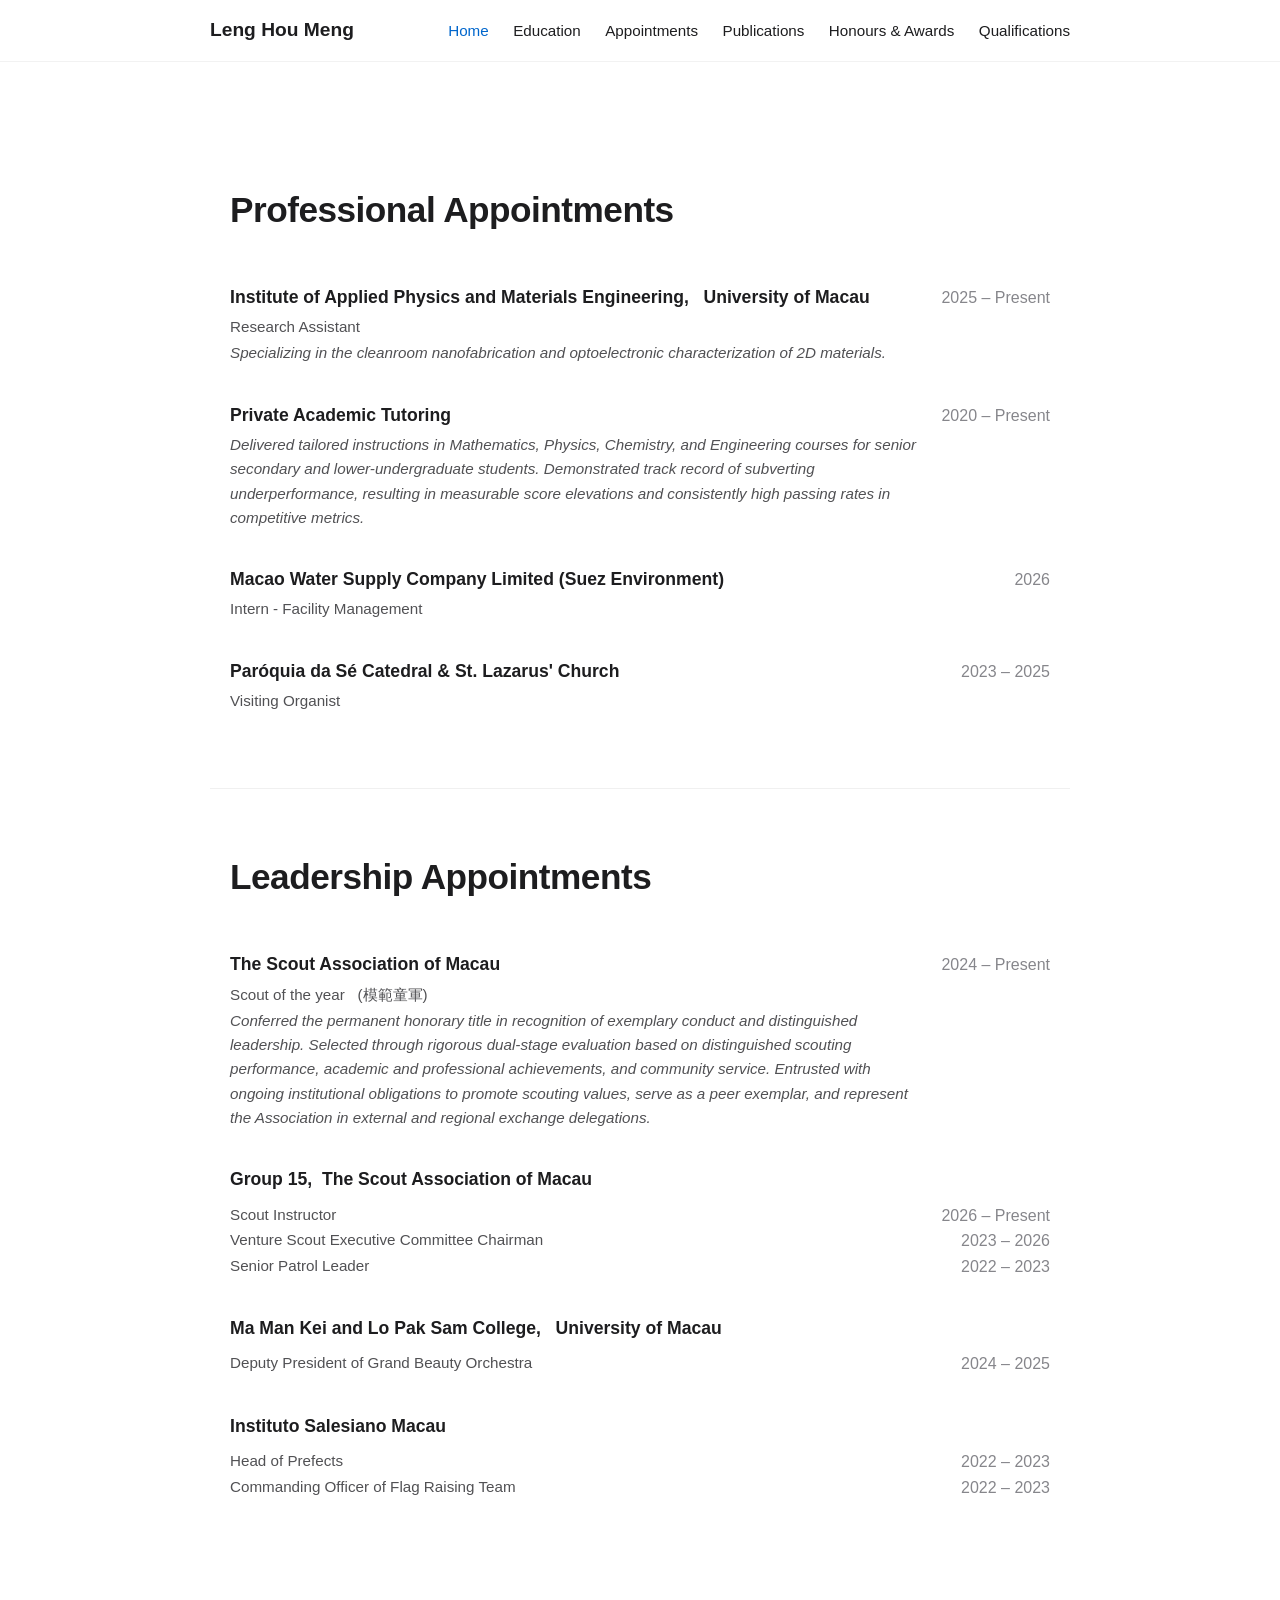
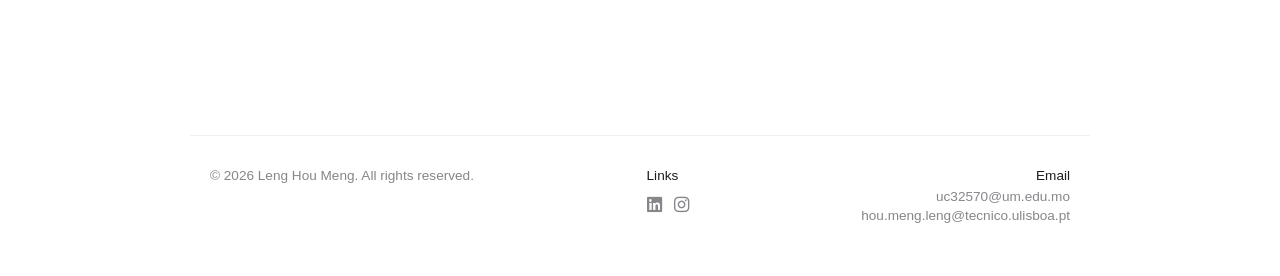
==== appointments.html @ f15a7370 "Add appointments.html with professional details" ====
<!DOCTYPE html>
<html lang="zh-HK">
<head>
    <meta charset="UTF-8">
    <meta name="viewport" content="width=device-width, initial-scale=1.0">
    <title>Appointments | Leng Hou Meng</title>
    
    <!-- 🔗 共享首頁的 CSS 與 Font Awesome 圖標庫 -->
    <link rel="stylesheet" href="style.css">
    <link rel="stylesheet" href="https://cdnjs.cloudflare.com/ajax/libs/font-awesome/6.4.2/css/all.min.css">
</head>
<body>

    <!-- 🌟 頂部導航欄 (與所有頁面完全同步，Appointments 設為 active) -->
    <header>
        <div class="nav-container">
            <a href="index.html" class="logo">Leng Hou Meng</a>
            <nav>
                <a href="index.html" class="nav-link active">Home</a>
                <a href="education.html" class="nav-link">Education</a>
                <a href="appointments.html" class="nav-link">Appointments</a>
                <a href="publications.html" class="nav-link">Publications</a>
                <a href="awards.html" class="nav-link">Honours & Awards</a>
                <a href="qualifications.html" class="nav-link">Qualifications</a>              
            </nav>
        </div>
    </header>

    <!-- 🌟 主要內容區：帶有優雅的淡入動畫 -->
    <main class="fade-in-element">

        <!-- ==========================================================================
             🔬 區塊一：專業與研究聘任 (Professional & Research Appointments)
             ========================================================================== -->
        <div class="education-section-block">
            <h1 class="page-title">Professional Appointments</h1>
            
            <!-- 條目 1：澳門大學研究助理 (IAPME) -->
            <div class="edu-item-row">
                <div class="edu-details-left">
                    <p class="edu-institution">Institute of Applied Physics and Materials Engineering,  &nbsp; University of Macau</p>
                    <p class="edu-degree">Research Assistant</p>
                    <p class="edu-honor-subtle">Specializing in the cleanroom nanofabrication and optoelectronic characterization of 2D materials.</p>
                </div>
                <div class="edu-year-right">2025 &ndash; Present</div> 
            </div>

            <!-- 條目 2：長達 6 年的私人導師 (Private Tutor) -->
            <div class="edu-item-row">
                <div class="edu-details-left">
                    <p class="edu-institution">Private Academic Tutoring</p>
                    <p class="edu-honor-subtle">
                        Delivered tailored instructions in Mathematics, Physics, Chemistry, and Engineering courses for senior secondary and lower-undergraduate students. 
                        Demonstrated track record of subverting underperformance, resulting in measurable score elevations and consistently high passing rates in competitive metrics.
                    </p>
                </div>
                <div class="edu-year-right">2020 &ndash; Present</div> 
            </div>

            <!-- 條目 3：澳門自來水實習 (Macao Water) -->
            <div class="edu-item-row">
                <div class="edu-details-left">
                    <p class="edu-institution">Macao Water Supply Company Limited (Suez Environment)</p>
                    <p class="edu-degree">Intern - Facility Management </p>
                </div>
                <div class="edu-year-right">2026</div> 
            </div>

            <!-- 條目 4：Visiting Organist -->
            <div class="edu-item-row">
                <div class="edu-details-left">
                    <p class="edu-institution">Paróquia da Sé Catedral &amp; St. Lazarus' Church</p>
                    <p class="edu-degree">Visiting Organist </p>
                    
                </div>
                <div class="edu-year-right">2023 &ndash; 2025</div> 
            </div>

        </div> <!-- 區塊一結束，最下方會自動劃出高質感細橫線 -->


        <!-- ==========================================================================
             ⚜️ 區塊二：領導力與社會委任 (Leadership & Service Appointments)
             ========================================================================== -->
        <div class="education-section-block" style="border-bottom: none;">
            <h1 class="page-title">Leadership Appointments</h1>
            
            <div class="edu-item-row">
                <div class="edu-details-left">
                    <p class="edu-institution">The Scout Association of Macau</p> 
                    <p class="edu-degree">Scout of the year &nbsp; (模範童軍)</p>  
                    <p class="edu-honor-subtle">
                        Conferred the permanent honorary title in recognition of exemplary conduct and distinguished leadership. 
                        Selected through rigorous dual-stage evaluation based on distinguished scouting performance, academic and professional achievements, and community service. 
                        Entrusted with ongoing institutional obligations to promote scouting values, serve as a peer exemplar, and represent the Association in external and regional exchange delegations.
                    </p>
                </div>
                <div class="edu-year-right">2024 &ndash; Present</div> 
            </div>

            <div class="edu-item-row" style="flex-direction: column; align-items: stretch; margin-bottom: 35px;">
                <p class="edu-institution" style="margin-bottom: 5px;">Group 15,  &nbsp;The Scout Association of Macau</p>
                
                <div class="edu-sub-block" >
                    <div style="display: flex; justify-content: space-between; align-items: flex-start; width: 100%;">
                        <p class="edu-degree">Scout Instructor</p>
                        <p class="edu-year-right" style="padding-top: 0; white-space: nowrap;">2026 &ndash; Present</p>
                    </div>
                </div>
                <div class="edu-sub-block" style="margin-top: 0px;">
                    <div style="display: flex; justify-content: space-between; align-items: flex-start; width: 100%;">
                        <p class="edu-degree">Venture Scout Executive Committee Chairman</p>
                        <p class="edu-year-right" style="padding-top: 0; white-space: nowrap;">2023 &ndash; 2026</p>
                    </div>
                </div>
                <div class="edu-sub-block" style="margin-top: 0px;">
                    <div style="display: flex; justify-content: space-between; align-items: flex-start; width: 100%;">
                        <p class="edu-degree">Senior Patrol Leader</p>
                        <p class="edu-year-right" style="padding-top: 0; white-space: nowrap;">2022 &ndash; 2023</p>
                    </div>
                </div>
            </div>

            <div class="edu-item-row" style="flex-direction: column; align-items: stretch; margin-bottom: 35px;">
                <p class="edu-institution" style="margin-bottom: 5px;">Ma Man Kei and Lo Pak Sam College,  &nbsp; University of Macau</p>
                
                <div class="edu-sub-block" >
                    <div style="display: flex; justify-content: space-between; align-items: flex-start; width: 100%;">
                        <p class="edu-degree">Deputy President of Grand Beauty Orchestra</p>
                        <p class="edu-year-right" style="padding-top: 0; white-space: nowrap;">2024 &ndash; 2025</p>
                    </div>
                </div>
            </div>

            <div class="edu-item-row" style="flex-direction: column; align-items: stretch; margin-bottom: 35px;">
                <p class="edu-institution" style="margin-bottom: 5px;">Instituto Salesiano Macau</p>
                
                <div class="edu-sub-block" >
                    <div style="display: flex; justify-content: space-between; align-items: flex-start; width: 100%;">
                        <p class="edu-degree">Head of Prefects</p>
                        <p class="edu-year-right" style="padding-top: 0; white-space: nowrap;">2022 &ndash; 2023</p>
                    </div>
                </div>
                <div class="edu-sub-block" style="margin-top: 0px;">
                    <div style="display: flex; justify-content: space-between; align-items: flex-start; width: 100%;">
                        <p class="edu-degree">Commanding Officer of Flag Raising Team</p>
                        <p class="edu-year-right" style="padding-top: 0; white-space: nowrap;">2022 &ndash; 2023</p>
                    </div>
                </div>
            </div>

        </div> <!-- 區塊二結束 -->

    </main>


    <!-- 🌟 底部頁腳：保持與所有頁面完全對稱 -->
    <footer>
        <div class="footer-container">
            <!-- 1. 左側：版權宣告 -->
            <div class="footer-left">
                <p>&copy; 2026 Leng Hou Meng. All rights reserved.</p>
            </div>
            
            <!-- 2. 中間：獨立的 Links 區塊 -->
            <div class="footer-middle footer-links-box">
                <p class="links-label">Links</p>
                <div class="footer-social-links">
                    <a href="https://linkedin.com" target="_blank" class="footer-icon" title="LinkedIn">
                        <i class="fab fa-linkedin"></i>
                    </a>
                    <a href="https://instagram.com" target="_blank" class="footer-icon" title="Instagram">
                        <i class="fab fa-instagram"></i>
                    </a>
                </div>
            </div>
            
            <!-- 3. 右側：雙行 Email 排版 -->
            <div class="footer-right footer-email-box">
                <p class="email-label">Email</p>
                <p><a href="mailto:uc32570@um.edu.mo" class="footer-email-link">uc32570@um.edu.mo</a></p>
                <p><a href="mailto:hou.meng.leng@tecnico.ulisboa.pt" class="footer-email-link">hou.meng.leng@tecnico.ulisboa.pt</a></p>
            </div>
        </div>
    </footer>

    <!-- 🔗 共用首頁的 JavaScript -->
    <script src="script.js"></script>
</body>
</html>
---- style.css ----
/* ==========================================================================
   1. 全域初始化（重設瀏覽器預設邊距）
   ========================================================================== */
   * {
    box-sizing: border-box; /* 讓寬度計算包含邊框，排版更精準 */
    margin: 0;
    padding: 0;
}

body {
    font-family: -apple-system, BlinkMacSystemFont, "Segoe UI", Roboto, sans-serif; /* 蘋果風格的極簡字體 */
    background-color: #ffffff; /* 乾淨的純白背景 */
    color: #1d1d1f;            /* 深灰色文字（比純黑更高級） */
    line-height: 1.6;          /* 舒適的字距行高 */
}

/* ==========================================================================
   2. 頂部導航欄（模仿 hexiaoxi.xyz 的毛玻璃效果）
   ========================================================================== */
header {
    position: sticky; /* 滾動網頁時，導航欄會固定在頂部 */
    top: 0;
    background-color: rgba(255, 255, 255, 0.8); /* 80% 透明度的白色背景 */
    backdrop-filter: blur(20px);                /* 核心：iOS 風格的毛玻璃模糊效果 */
    -webkit-backdrop-filter: blur(20px);        /* 確保 iPad/Safari 瀏覽器相容 */
    border-bottom: 1px solid rgba(0, 0, 0, 0.05); /* 底部一條極淡的分割線 */
    z-index: 1000; /* 確保導航欄永遠浮在內容最上層 */
}

.nav-container {
    max-width: 900px; /* 限制導航欄最大寬度 */
    margin: 0 auto;   /* 置中對齊 */
    display: flex;    /* 使用 Flexbox 彈性排版 */
    justify-content: space-between; /* 名字在最左邊，選單在最右邊 */
    align-items: center;
    padding: 15px 20px;
}

.logo {
    font-size: 1.2rem;
    font-weight: 600;
    color: #1d1d1f;
    text-decoration: none; /* 移除超連結底線 */
}

nav a {
    color: #1d1d1f;
    text-decoration: none;
    margin-left: 20px;
    font-size: 0.95rem;
    transition: color 0.3s ease; /* 讓顏色切換時有漸變效果 */
}

/* 當滑鼠移過去，或是該分頁被動態激活（Active）時，文字變成藍色 */
nav a:hover, nav a.active {
    color: #0066cc; 
}

/* ==========================================================================
   3. 主要內容區域（左圖右字的響應式排版）
   ========================================================================== */
main {
    max-width: 900px;
    margin: 0 auto;
    padding: 60px 20px;
}

.profile-section {
    display: flex; /* 讓照片和文字橫向並排 */
    gap: 50px;     /* 照片和文字之間的間距 */
}

.profile-image-container {
    flex: 0 0 250px; /* 固定照片區域寬度為 250px，不隨視窗縮放 */
}

.profile-image {
    width: 100%;
    border-radius: 12px; /* 圓角效果，顯得現代活潑 */
}

.profile-bio {
    flex: 1; /* 文字區域自動填滿剩餘的空間 */
}

.profile-bio h1 {
    font-size: 2.5rem;
    margin-bottom: 10px;
}

.profile-bio h2 {
    color: #86868b; /* 職稱使用淡灰色 */
    font-weight: 400;
    margin-bottom: 25px;
}

.bio-text p {
    margin-bottom: 20px;
}

.contact-info {
    margin-top: 30px;
    padding-top: 20px;
    border-top: 1px solid #eee; /* 一條淡灰色的頂部橫線 */
}

/* ==========================================================================
   4. ✨ 核心動畫效果：溫和升起淡入 ✨
   ========================================================================== */
.fade-in-element {
    opacity: 0;                 /* 初始狀態完全透明 */
    transform: translateY(20px); /* 初始狀態在原本位置下方 20px */
    animation: slideUpIn 1.0s cubic-bezier(0.25, 1, 0.5, 1) forwards; /* 1秒內優雅升起 */
}

/* ⏳ 關鍵除錯點：利用延遲讓內容有先後登場的高級感 */
.delay-1 { animation-delay: 0.2s; } /* 文字比照片慢 0.2 秒 */
.delay-2 { animation-delay: 0.4s; } /* 聯絡資訊最慢出現 */

@keyframes slideUpIn {
    to {
        opacity: 1;             /* 變成完全不透明 */
        transform: translateY(0); /* 回到正確的位置 */
    }
}

/* ==========================================================================
   5. 響應式適配（當用手機或直立拿 iPad 查看時，自動切換排版）
   ========================================================================== */
@media (max-width: 768px) {
    .profile-section {
        flex-direction: column; /* 橫排改為直排：照片在上、文字在下 */
        align-items: center;
        text-align: center;
    }
    .nav-container {
        flex-direction: column; /* 導航欄在手機上也變成上下直排 */
        gap: 10px;
    }
}

/* ==========================================================================
   6. ✨ 仿 Xiaoxi 風格的極簡頁腳 CSS ✨
   ========================================================================== */
   footer {
    max-width: 900px;         /* 保持和上方導航欄、內容區一樣的最大寬度 */
    margin: 100px auto 50px;  /* 上方留白 100px 隔開內容，下方留白 50px */
    padding: 30px 20px 0;     /* 內邊距，防止文字貼到螢幕邊緣 */
    border-top: 1px solid rgba(0, 0, 0, 0.06); /* 一條若隱若現的頂部分割線 */
}

/* 頁腳彈性主容器（將版權、Links、Email 完美橫向拉開） */
.footer-container {
    display: flex;
    justify-content: space-between; 
    align-items: flex-start; /* 頂端對齊，符合學術排版美學 */
}

/* 頁腳所有基礎文字設定 */
footer p {
    font-size: 0.85rem;
    color: #86868b;           /* 蘋果與 Xiaoxi 風格的淡灰色 */
    line-height: 1.4;
}

/* --- 中間 Links 區塊 --- */
.footer-links-box {
    text-align: left; 
}

.links-label {
    font-weight: 500;
    color: #1d1d1f;           /* "Links" 標籤使用深黑色 */
    font-size: 0.85rem;
    margin-bottom: 6px;       /* 與下方的圖標保持 6px 微小間距 */
}

.footer-social-links {
    display: flex;
    gap: 12px;                /* 控制兩個圖標之間的間距 */
    margin-top: 0 !important; /* 強制覆蓋舊有邊距 */
}

.footer-icon {
    font-size: 1.1rem;        /* 縮小圖標尺寸，使其看起來精緻不突兀 */
    color: #86868b;           /* 預設為淡灰色 */
    text-decoration: none;
    transition: color 0.2s ease;
}

/* 滑鼠滑過圖標時，溫和地轉化為各自的官方顏色 */
.footer-icon:hover .fa-linkedin {
    color: #0077b5;
}

.footer-icon:hover .fa-instagram {
    color: #e1306c;
}


/* --- 右側 Email 區塊 --- */
.footer-email-box {
    text-align: right;        /* 讓右側文字全部向右對齊 */
}

.email-label {
    font-weight: 500;
    color: #1d1d1f;           /* "Email" 標籤使用深黑色 */
    margin-bottom: 2px;       /* 與下一行的真實郵箱保持 2px 微小間距 */
}

.footer-email-link {
    color: #86868b;
    text-decoration: none;
    transition: color 0.2s ease;
}

/* 當滑鼠移到頁腳郵箱時，變成黑色並加上底線 */
.footer-email-link:hover {
    color: #1d1d1f;
    text-decoration: underline;
}


/* --- 📱 RWD 手機與平板直立畫面自動適應 --- */
@media (max-width: 768px) {
    .footer-container {
        flex-direction: column; /* 超過窄螢幕時，橫排自動改為垂直直排 */
        gap: 25px;              /* 每個區塊上下間距 25px */
        align-items: center;
        text-align: center;
    }
    .footer-links-box {
        text-align: center;
    }
    .footer-social-links {
        justify-content: center; /* 手機上圖標居中 */
    }
    .footer-email-box {
        text-align: center;      /* 手機上郵箱文字居中 */
    }
}

/* ==========================================================================
   7. ✨ 仿 Xiaoxi 風格學術主體排版 (Education Body - 精簡優化版)
   ========================================================================== */

/* 整個 Education 大區塊：底端畫出一條高質感的分割橫線 */
.education-section-block {
    max-width: 900px;
    margin: 0 auto;
    padding: 60px 20px 40px; 
    border-bottom: 1px solid rgba(0, 0, 0, 0.06); 
}

/* 網頁大標題 */
.page-title {
    font-size: 2.2rem;
    font-weight: 700;
    color: #1d1d1f;
    margin-bottom: 45px;
    letter-spacing: -0.5px;
}

/* 學校與年份橫向拉開的容器 (學校在左、年份在右) */
.edu-item-row {
    display: flex;
    justify-content: space-between; 
    align-items: flex-start;        
    margin-bottom: 35px; 
}

/* 左側學校與學系詳細資訊 */
.edu-details-left {
    flex: 1;
    padding-right: 20px; 
}

.edu-institution {
    font-size: 1.1rem;
    font-weight: 600;
    color: #1d1d1f;
    margin-bottom: 4px;
}

.edu-department {
    font-size: 1rem;
    color: #333333;
    margin-bottom: 2px;
}

.edu-degree {
    font-size: 0.95rem;
    color: #515154;
}

/* 右側年份：靠右對齊、淡灰色 */
.edu-year-right {
    font-size: 1rem;
    color: #86868b;
    font-weight: 400;
    white-space: nowrap; 
    text-align: right;
    padding-top: 2px;    
}

/* 同一學校內的多個學院/子項目間距 */
.edu-sub-block {
    margin-top: 14px;
}

/* 確保第一個子區塊頂部不要有多餘的留白 */
.edu-sub-block:first-of-type {
    margin-top: 4px;
}

/* ⚖️ 內斂學術風榮譽樣式：低調深灰色、優雅斜體 */
.edu-honor-subtle {
    font-size: 0.95rem;
    color: #515154;      
    font-style: italic;  
    margin-top: 2px;     
}

/* 📱 RWD 手機版/平板直立畫面自動調整 */
@media (max-width: 768px) {
    .edu-item-row {
        flex-direction: column;
        gap: 6px;
        margin-bottom: 25px;
    }
    .edu-year-right {
        text-align: left; 
        font-weight: 500;
    }
}

/* ==========================================================================
   9. ✨ 獎項頁面專屬放大樣式 (獎項在上、機構在下優化版)
   ========================================================================== */
/* 第一行：具體的獎項名稱（最大、最粗、全黑，視覺衝擊力拉滿） */
.award-title-primary {
    font-size: 1.25rem !important; /* 放大到 1.25rem */
    font-weight: 500;              /* 使用 700 最粗體，彰顯獎項分量 */
    color: #1d1d1f;
    margin-bottom: 0px;
}

/* 第二行：頒發機構（大小適中、微深灰色，優雅內斂） */
.award-institution-secondary {
    font-size: 1.05rem !important; /* 調節至 1.05rem */
    font-weight: 400;              /* 中等字重 */
    color: #333333;
    margin-bottom: 6px;            /* 與下方斜體描述保持舒適的間距 */
}

/* 第三行：低調的獲獎成果斜體描述 */
.award-desc {
    font-size: 0.95rem !important; /* 維持 0.95rem 的精緻尺寸 */
    color: #515154;
    font-style: italic;
}

/* ==========================================================================
   10. ✨ 獎項條目專屬緊湊間距類別 (Awards Item Layout Fix)
   ========================================================================== */
.award-item-row {
    display: flex;
    justify-content: space-between; 
    align-items: flex-start;        
    margin-bottom: 13px !important; /* 🌟 核心修正：將原本的 35px 巨大間距縮小至 10px */
}
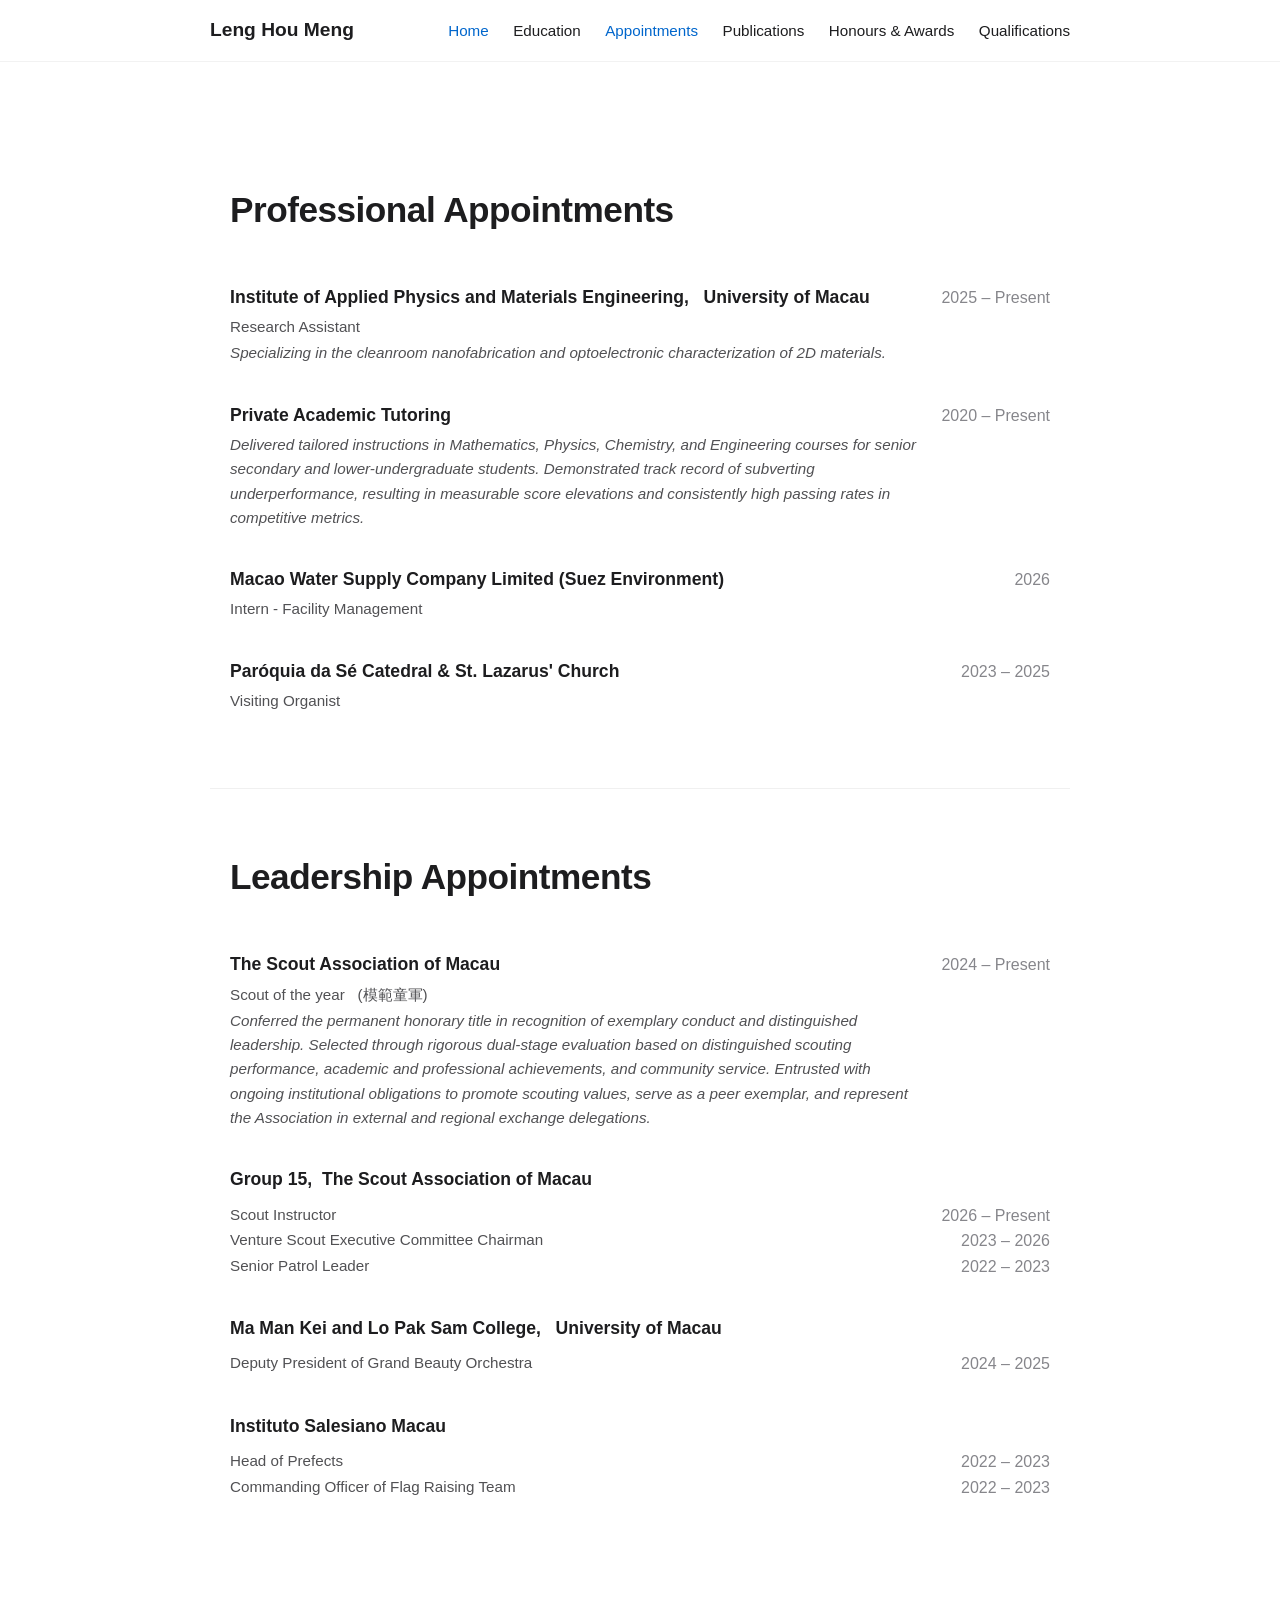
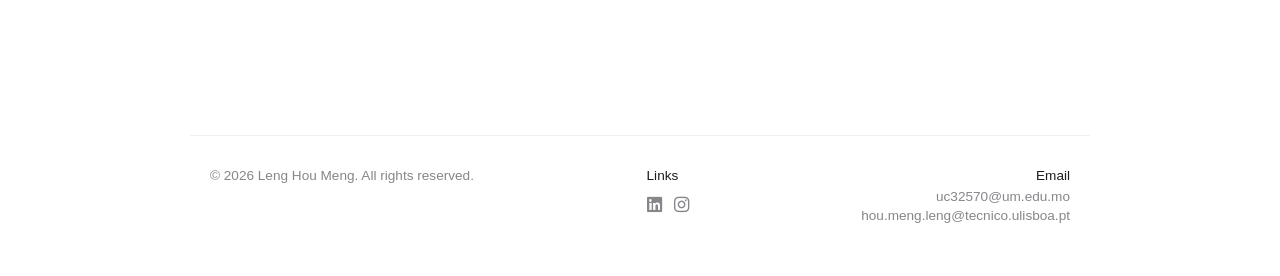
==== commit 7d10d1a1: "Remove header and add header placeholder Removed the header navigation bar and added a placeholder d" ====
--- a/appointments.html
+++ b/appointments.html
@@ -12,19 +12,7 @@
 <body>
 
     <!-- 🌟 頂部導航欄 (與所有頁面完全同步，Appointments 設為 active) -->
-    <header>
-        <div class="nav-container">
-            <a href="index.html" class="logo">Leng Hou Meng</a>
-            <nav>
-                <a href="index.html" class="nav-link active">Home</a>
-                <a href="education.html" class="nav-link">Education</a>
-                <a href="appointments.html" class="nav-link">Appointments</a>
-                <a href="publications.html" class="nav-link">Publications</a>
-                <a href="awards.html" class="nav-link">Honours & Awards</a>
-                <a href="qualifications.html" class="nav-link">Qualifications</a>              
-            </nav>
-        </div>
-    </header>
+    <div id="header-placeholder"></div>
 
     <!-- 🌟 主要內容區：帶有優雅的淡入動畫 -->
     <main class="fade-in-element">
@@ -155,34 +143,7 @@
 
 
     <!-- 🌟 底部頁腳：保持與所有頁面完全對稱 -->
-    <footer>
-        <div class="footer-container">
-            <!-- 1. 左側：版權宣告 -->
-            <div class="footer-left">
-                <p>&copy; 2026 Leng Hou Meng. All rights reserved.</p>
-            </div>
-            
-            <!-- 2. 中間：獨立的 Links 區塊 -->
-            <div class="footer-middle footer-links-box">
-                <p class="links-label">Links</p>
-                <div class="footer-social-links">
-                    <a href="https://linkedin.com" target="_blank" class="footer-icon" title="LinkedIn">
-                        <i class="fab fa-linkedin"></i>
-                    </a>
-                    <a href="https://instagram.com" target="_blank" class="footer-icon" title="Instagram">
-                        <i class="fab fa-instagram"></i>
-                    </a>
-                </div>
-            </div>
-            
-            <!-- 3. 右側：雙行 Email 排版 -->
-            <div class="footer-right footer-email-box">
-                <p class="email-label">Email</p>
-                <p><a href="mailto:uc32570@um.edu.mo" class="footer-email-link">uc32570@um.edu.mo</a></p>
-                <p><a href="mailto:hou.meng.leng@tecnico.ulisboa.pt" class="footer-email-link">hou.meng.leng@tecnico.ulisboa.pt</a></p>
-            </div>
-        </div>
-    </footer>
+    <div id="footer-placeholder"></div>
 
     <!-- 🔗 共用首頁的 JavaScript -->
     <script src="script.js"></script>
